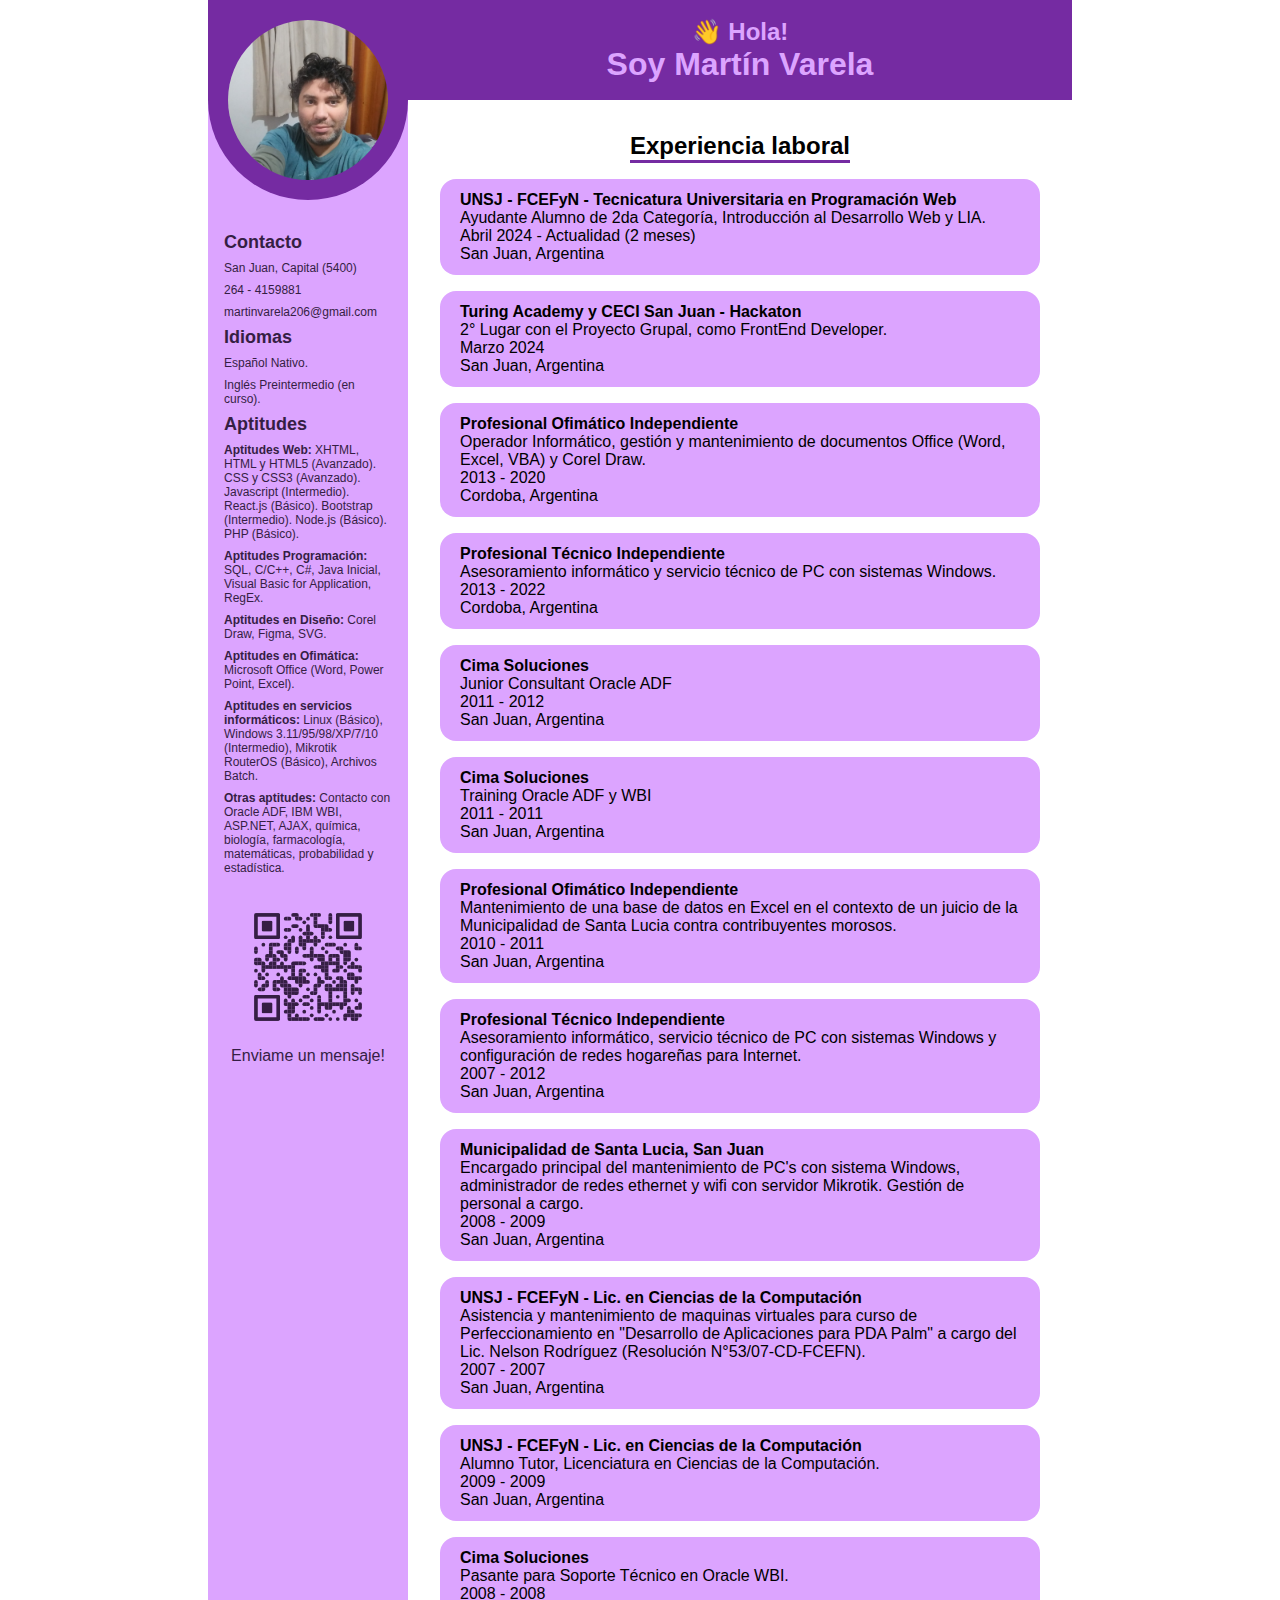
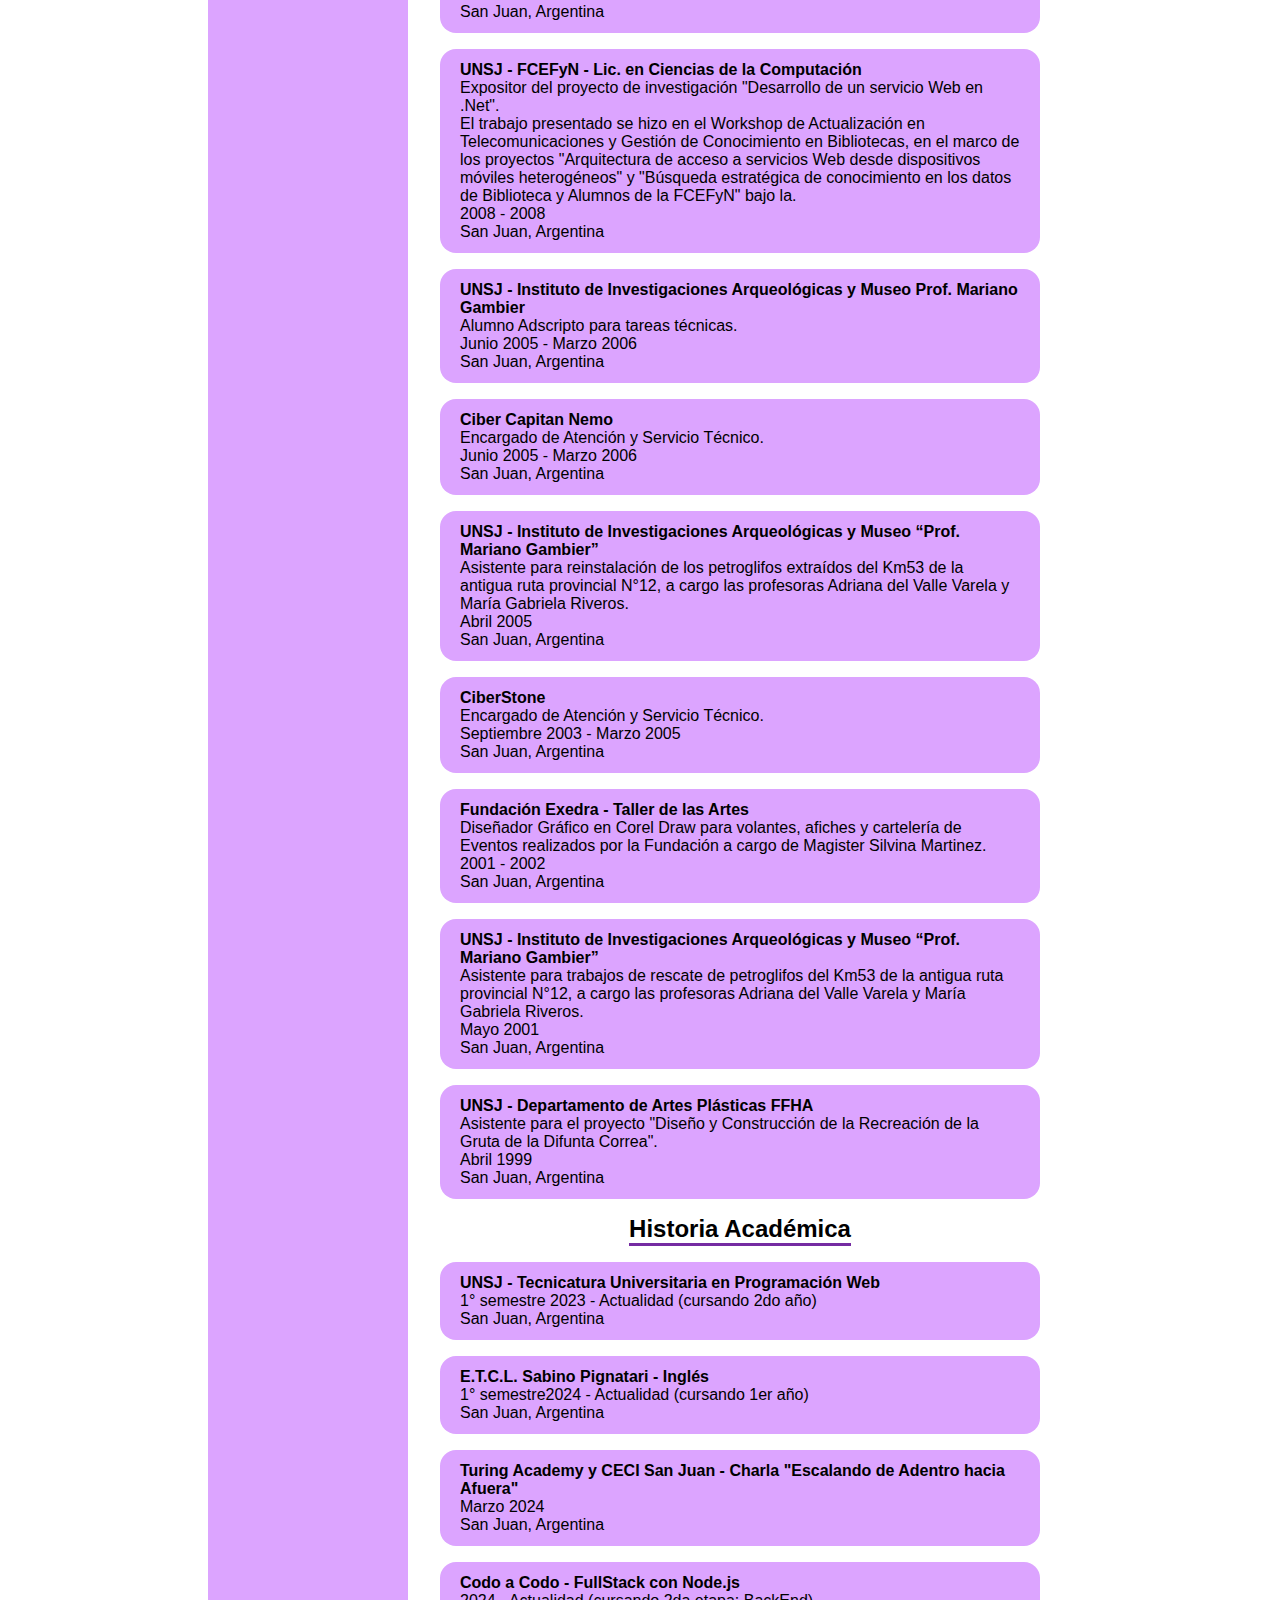
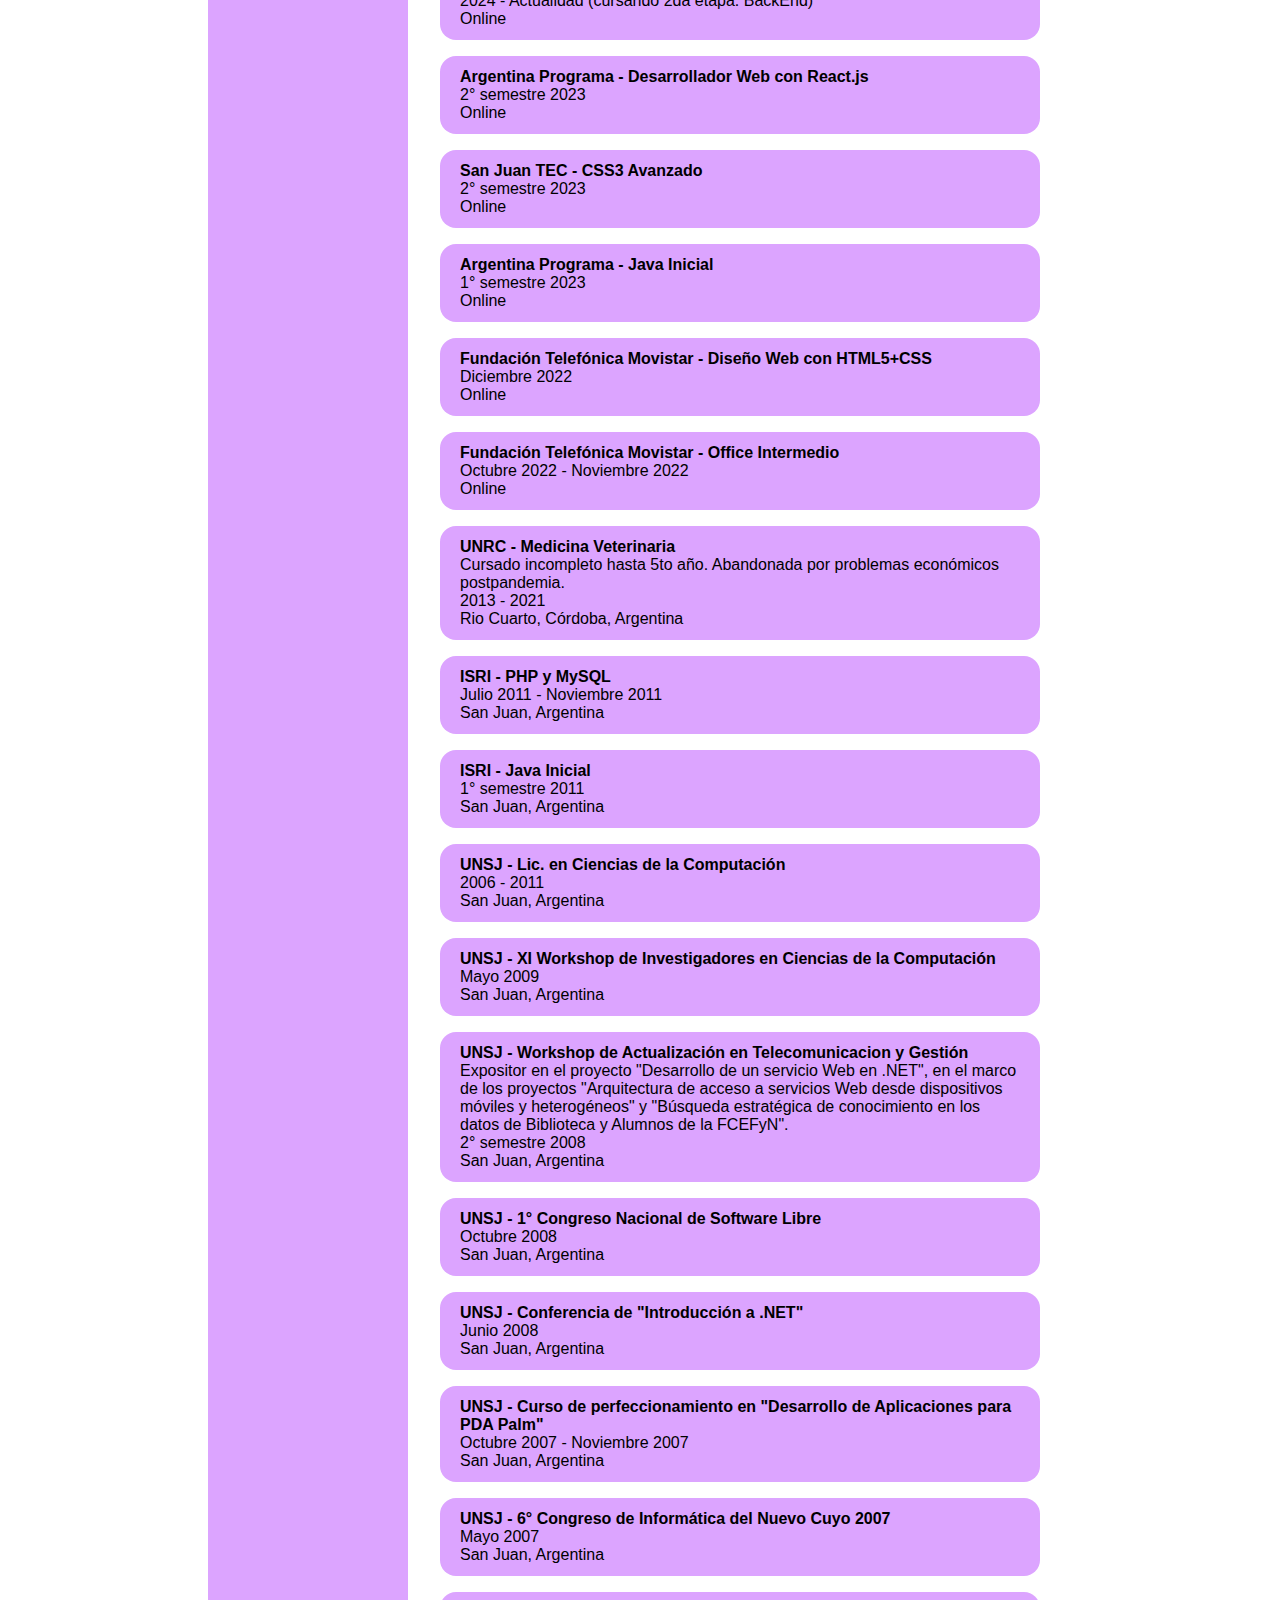
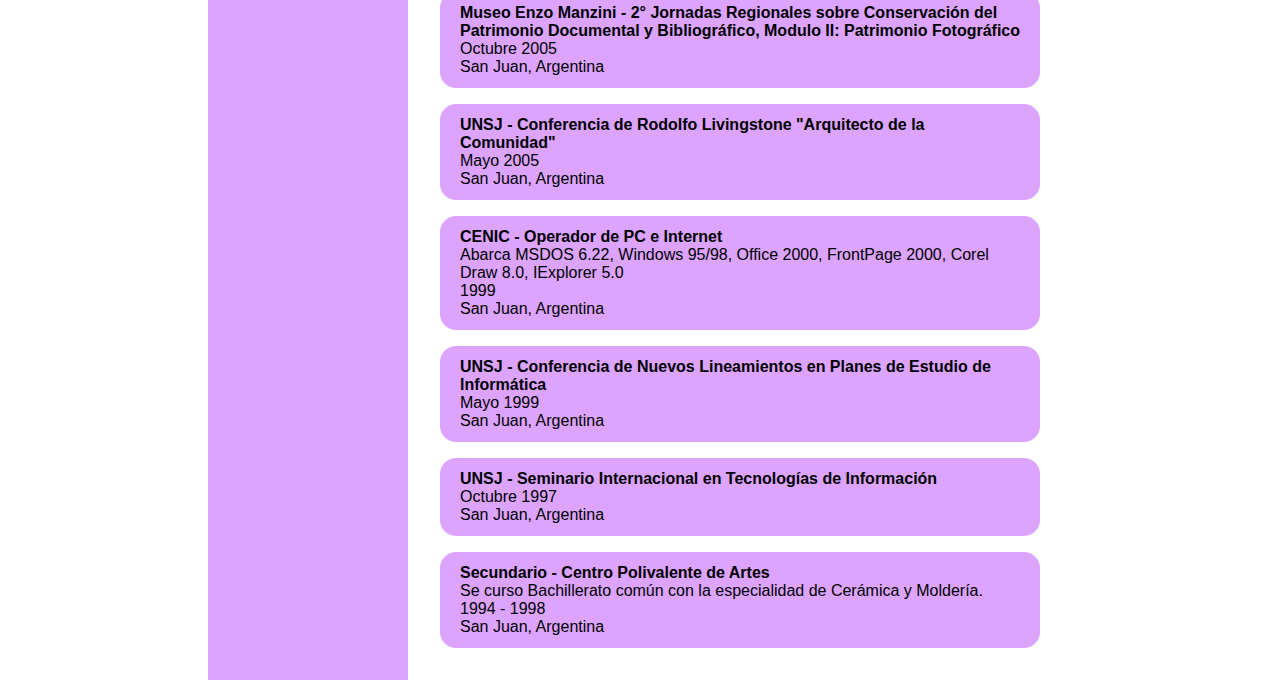
==== index.html @ 93963329 "CV 2024" ====
<!DOCTYPE html>
<html lang="en">
<head>
  <meta charset="UTF-8">
  <meta name="viewport" content="width=device-width, initial-scale=1.0">
  <title>Martín Varela - Desarrollador Web</title>
  <link rel="stylesheet" href="style.css">
</head>
<body>
  <div class="container">
  <aside>
    <div class="foto">
      <img src="./assets/foto.jpg" alt="">
    </div>
    <div class="info">
      <h5>Contacto</h5>
      <p>San Juan, Capital (5400)</p>
      <p>264 - 4159881</p>
      <p>martinvarela206@gmail.com</p>
      <h5>Idiomas</h5>
      <p>Español Nativo.</p>
      <p>Inglés Preintermedio (en curso).</p>
      <h5>Aptitudes</h5>
      <p><strong>Aptitudes Web:</strong> XHTML, HTML y HTML5 (Avanzado). CSS y CSS3 (Avanzado). Javascript (Intermedio). React.js (Básico). Bootstrap (Intermedio). Node.js (Básico). PHP (Básico).</p>
      <p><strong>Aptitudes Programación:</strong> SQL, C/C++, C#, Java Inicial, Visual Basic for Application, RegEx.</p>
      <p><strong>Aptitudes en Diseño:</strong> Corel Draw, Figma, SVG.</p>
      <p><strong>Aptitudes en Ofimática:</strong> Microsoft Office (Word, Power Point, Excel).</p>
      <p><strong>Aptitudes en servicios informáticos:</strong> Linux (Básico), Windows 3.11/95/98/XP/7/10 (Intermedio), Mikrotik RouterOS (Básico), Archivos Batch.</p>
      <p><strong>Otras aptitudes:</strong> Contacto con Oracle ADF, IBM WBI, ASP.NET, AJAX, química, biología, farmacología, matemáticas, probabilidad y estadística.</p>
    </div>
    <div class="qr">
      <a href="https://wa.me/5492644159881"><img src="./assets/QRwhatsapp.svg" alt="QR para whatsapp"></a>
      <p>Enviame un mensaje!</p>
    </div>
  </aside>
  <section>
    <header>
      <h2>👋 Hola!</h2>
      <h1>Soy Martín Varela</h1>
    </header>
    <main>
      <h3>Experiencia laboral</h3>
      <article>
        <h4>UNSJ - FCEFyN - Tecnicatura Universitaria en Programación Web</h4>
        <p class="cargo">Ayudante Alumno de 2da Categoría, Introducción al Desarrollo Web y LIA.</p>
        <p class="fecha">Abril 2024 - Actualidad (2 meses)</p>
        <p class="ubicacion">San Juan, Argentina</p>
      </article>
      <article>
        <h4>Turing Academy y CECI San Juan - Hackaton</h4>
        <p class="cargo">2° Lugar con el Proyecto Grupal, como FrontEnd Developer.</p>
        <p class="fecha">Marzo 2024</p>
        <p class="ubicacion">San Juan, Argentina</p>
      </article>
      <article>
        <h4>Profesional Ofimático Independiente</h4>
        <p class="cargo">Operador Informático, gestión y mantenimiento de documentos Office (Word, Excel, VBA) y Corel Draw.</p>
        <p class="fecha">2013 - 2020</p>
        <p class="ubicacion">Cordoba, Argentina</p>
      </article>
      <article>
        <h4>Profesional Técnico Independiente</h4>
        <p class="cargo">Asesoramiento informático y servicio técnico de PC con sistemas Windows.</p>
        <p class="fecha">2013 - 2022</p>
        <p class="ubicacion">Cordoba, Argentina</p>
      </article>
      <article>
        <h4>Cima Soluciones</h4>
        <p class="cargo">Junior Consultant Oracle ADF</p>
        <p class="fecha">2011 - 2012</p>
        <p class="ubicacion">San Juan, Argentina</p>
      </article>
      <article>
        <h4>Cima Soluciones</h4>
        <p class="cargo">Training Oracle ADF y WBI</p>
        <p class="fecha">2011 - 2011</p>
        <p class="ubicacion">San Juan, Argentina</p>
      </article>
      <article>
        <h4>Profesional Ofimático Independiente</h4>
        <p class="cargo">Mantenimiento de una base de datos en Excel en el contexto de un juicio de la Municipalidad de Santa Lucia contra contribuyentes morosos.</p>
        <p class="fecha">2010 - 2011</p>
        <p class="ubicacion">San Juan, Argentina</p>
      </article>
      <article>
        <h4>Profesional Técnico Independiente</h4>
        <p class="cargo">Asesoramiento informático, servicio técnico de PC con sistemas Windows y configuración de redes hogareñas para Internet.</p>
        <p class="fecha">2007 - 2012</p>
        <p class="ubicacion">San Juan, Argentina</p>
      </article>
      <article>
        <h4>Municipalidad de Santa Lucia, San Juan</h4>
        <p class="cargo">Encargado principal del mantenimiento de PC's con sistema Windows, administrador de redes ethernet y wifi con servidor Mikrotik. Gestión de personal a cargo.</p>
        <p class="fecha">2008 - 2009</p>
        <p class="ubicacion">San Juan, Argentina</p>
      </article>
      <article>
        <h4>UNSJ - FCEFyN - Lic. en Ciencias de la Computación</h4>
        <p class="cargo">Asistencia y mantenimiento de maquinas virtuales para curso de Perfeccionamiento en "Desarrollo de Aplicaciones para PDA Palm" a cargo del Lic. Nelson Rodríguez (Resolución N°53/07-CD-FCEFN).</p>
        <p class="fecha">2007 - 2007</p>
        <p class="ubicacion">San Juan, Argentina</p>
      </article>
      <article>
        <h4>UNSJ - FCEFyN - Lic. en Ciencias de la Computación</h4>
        <p class="cargo">Alumno Tutor, Licenciatura en Ciencias de la Computación.</p>
        <p class="fecha">2009 - 2009</p>
        <p class="ubicacion">San Juan, Argentina</p>
      </article>
      <article>
        <h4>Cima Soluciones</h4>
        <p class="cargo">Pasante para Soporte Técnico en Oracle WBI.</p>
        <p class="fecha">2008 - 2008</p>
        <p class="ubicacion">San Juan, Argentina</p>
      </article>
      <article>
        <h4>UNSJ - FCEFyN - Lic. en Ciencias de la Computación</h4>
        <p class="cargo">Expositor del proyecto de investigación "Desarrollo de un servicio Web en .Net".</p>
        <p class="detalle">El trabajo presentado se hizo en el Workshop de Actualización en Telecomunicaciones y Gestión de Conocimiento en Bibliotecas, en el marco de los proyectos "Arquitectura de acceso a servicios Web desde dispositivos móviles heterogéneos" y "Búsqueda estratégica de conocimiento en los datos de Biblioteca y Alumnos de la FCEFyN" bajo la.</p>
        <p class="fecha">2008 - 2008</p>
        <p class="ubicacion">San Juan, Argentina</p>
      </article>
      <article>
        <h4>UNSJ - Instituto de Investigaciones Arqueológicas y Museo Prof. Mariano Gambier</h4>
        <p class="cargo">Alumno Adscripto para tareas técnicas.</p>
        <p class="fecha">Junio 2005 - Marzo 2006</p>
        <p class="ubicacion">San Juan, Argentina</p>
      </article>
      <article>
        <h4>Ciber Capitan Nemo</h4>
        <p class="cargo">Encargado de Atención y Servicio Técnico.</p>
        <p class="fecha">Junio 2005 - Marzo 2006</p>
        <p class="ubicacion">San Juan, Argentina</p>
      </article>
      <article>
        <h4>UNSJ - Instituto de Investigaciones Arqueológicas y Museo “Prof. Mariano Gambier”</h4>
        <p class="cargo">Asistente para reinstalación de los petroglifos extraídos del Km53 de la antigua ruta provincial N°12, a cargo las profesoras Adriana del Valle Varela y María Gabriela Riveros.</p>
        <p class="fecha">Abril 2005</p>
        <p class="ubicacion">San Juan, Argentina</p>
      </article>
      <article>
        <h4>CiberStone</h4>
        <p class="cargo">Encargado de Atención y Servicio Técnico.</p>
        <p class="fecha">Septiembre 2003 - Marzo 2005</p>
        <p class="ubicacion">San Juan, Argentina</p>
      </article>
      <article>
        <h4>Fundación Exedra - Taller de las Artes</h4>
        <p class="cargo">Diseñador Gráfico en Corel Draw para volantes, afiches y cartelería de Eventos realizados por la Fundación a cargo de Magister Silvina Martinez.</p>
        <p class="fecha">2001 - 2002</p>
        <p class="ubicacion">San Juan, Argentina</p>
      </article>
      <article>
        <h4>UNSJ - Instituto de Investigaciones Arqueológicas y Museo “Prof. Mariano Gambier”</h4>
        <p class="cargo">Asistente para trabajos de rescate de petroglifos del Km53 de la antigua ruta provincial N°12, a cargo las profesoras Adriana del Valle Varela y María Gabriela Riveros.</p>
        <p class="fecha">Mayo 2001</p>
        <p class="ubicacion">San Juan, Argentina</p>
      </article>
      <article>
        <h4>UNSJ - Departamento de Artes Plásticas FFHA</h4>
        <p class="cargo">Asistente para el proyecto "Diseño y Construcción de la Recreación de la Gruta de la Difunta Correa".</p>
        <p class="fecha">Abril 1999</p>
        <p class="ubicacion">San Juan, Argentina</p>
      </article>
      <h3>Historia Académica</h3>
      <article>
        <h4>UNSJ - Tecnicatura Universitaria en Programación Web</h4>
        <p class="fecha">1° semestre 2023 - Actualidad (cursando 2do año)</p>
        <p class="ubicacion">San Juan, Argentina</p>
      </article>
      <article>
        <h4>E.T.C.L. Sabino Pignatari - Inglés</h4>
        <p class="fecha">1° semestre2024 - Actualidad (cursando 1er año)</p>
        <p class="ubicacion">San Juan, Argentina</p>
      </article>
      <article>
        <h4>Turing Academy y CECI San Juan - Charla "Escalando de Adentro hacia Afuera"</h4>
        <p class="fecha">Marzo 2024</p>
        <p class="ubicacion">San Juan, Argentina</p>
      </article>
      <article>
        <h4>Codo a Codo - FullStack con Node.js</h4>
        <p class="fecha">2024 - Actualidad (cursando 2da etapa: BackEnd)</p>
        <p class="ubicacion">Online</p>
      </article>
      <article>
        <h4>Argentina Programa - Desarrollador Web con React.js</h4>
        <p class="fecha">2° semestre 2023</p>
        <p class="ubicacion">Online</p>
      </article>
      <article>
        <h4>San Juan TEC - CSS3 Avanzado</h4>
        <p class="fecha">2° semestre 2023</p>
        <p class="ubicacion">Online</p>
      </article>
      <article>
        <h4>Argentina Programa - Java Inicial</h4>
        <p class="fecha">1° semestre 2023</p>
        <p class="ubicacion">Online</p>
      </article>
      <article>
        <h4>Fundación Telefónica Movistar - Diseño Web con HTML5+CSS</h4>
        <p class="fecha">Diciembre 2022</p>
        <p class="ubicacion">Online</p>
      </article>
      <article>
        <h4>Fundación Telefónica Movistar - Office Intermedio</h4>
        <p class="fecha">Octubre 2022 - Noviembre 2022</p>
        <p class="ubicacion">Online</p>
      </article>
      <article>
        <h4>UNRC - Medicina Veterinaria</h4>
        <p class="detalle">Cursado incompleto hasta 5to año. Abandonada por problemas económicos postpandemia.</p>
        <p class="fecha">2013 - 2021</p>
        <p class="ubicacion">Rio Cuarto, Córdoba, Argentina</p>
      </article>
      <article>
        <h4>ISRI - PHP y MySQL</h4>
        <p class="fecha">Julio 2011 - Noviembre 2011</p>
        <p class="ubicacion">San Juan, Argentina</p>
      </article>
      <article>
        <h4>ISRI - Java Inicial</h4>
        <p class="fecha">1° semestre 2011</p>
        <p class="ubicacion">San Juan, Argentina</p>
      </article>
      <article>
        <h4>UNSJ - Lic. en Ciencias de la Computación</h4>
        <p class="fecha">2006 - 2011</p>
        <p class="ubicacion">San Juan, Argentina</p>
      </article>
      <article>
        <h4>UNSJ - XI Workshop de Investigadores en Ciencias de la Computación</h4>
        <p class="fecha">Mayo 2009</p>
        <p class="ubicacion">San Juan, Argentina</p>
      </article>
      <article>
        <h4>UNSJ - Workshop de Actualización en Telecomunicacion y Gestión</h4>
        <p class="detalle">Expositor en el proyecto "Desarrollo de un servicio Web en .NET", en el marco de los proyectos "Arquitectura de acceso a servicios Web desde dispositivos móviles y heterogéneos" y "Búsqueda estratégica de conocimiento en los datos de Biblioteca y Alumnos de la FCEFyN".</p>
        <p class="fecha">2° semestre 2008</p>
        <p class="ubicacion">San Juan, Argentina</p>
      </article>
      <article>
        <h4>UNSJ - 1° Congreso Nacional de Software Libre</h4>
        <p class="fecha">Octubre 2008</p>
        <p class="ubicacion">San Juan, Argentina</p>
      </article>
      <article>
        <h4>UNSJ - Conferencia de "Introducción a .NET"</h4>
        <p class="fecha">Junio 2008</p>
        <p class="ubicacion">San Juan, Argentina</p>
      </article>
      <article>
        <h4>UNSJ - Curso de perfeccionamiento en "Desarrollo de Aplicaciones para PDA Palm"</h4>
        <p class="fecha">Octubre 2007 - Noviembre 2007</p>
        <p class="ubicacion">San Juan, Argentina</p>
      </article>
      <article>
        <h4>UNSJ - 6° Congreso de Informática del Nuevo Cuyo 2007</h4>
        <p class="fecha">Mayo 2007</p>
        <p class="ubicacion">San Juan, Argentina</p>
      </article>
      <article>
        <h4>Museo Enzo Manzini - 2° Jornadas Regionales sobre Conservación del Patrimonio Documental y Bibliográfico, Modulo II: Patrimonio Fotográfico</h4>
        <p class="fecha">Octubre 2005</p>
        <p class="ubicacion">San Juan, Argentina</p>
      </article>
      <article>
        <h4>UNSJ - Conferencia de Rodolfo Livingstone "Arquitecto de la Comunidad"</h4>
        <p class="fecha">Mayo 2005</p>
        <p class="ubicacion">San Juan, Argentina</p>
      </article>
      <article>
        <h4>CENIC - Operador de PC e Internet</h4>
        <p class="detalle">Abarca MSDOS 6.22, Windows 95/98, Office 2000, FrontPage 2000, Corel Draw 8.0, IExplorer 5.0</p>
        <p class="fecha">1999</p>
        <p class="ubicacion">San Juan, Argentina</p>
      </article>
      <article>
        <h4>UNSJ - Conferencia de Nuevos Lineamientos en Planes de Estudio de Informática</h4>
        <p class="fecha">Mayo 1999</p>
        <p class="ubicacion">San Juan, Argentina</p>
      </article>
      <article>
        <h4>UNSJ - Seminario Internacional en Tecnologías de Información</h4>
        <p class="fecha">Octubre 1997</p>
        <p class="ubicacion">San Juan, Argentina</p>
      </article>
      <article>
        <h4>Secundario - Centro Polivalente de Artes</h4>
        <p class="detalle">Se curso Bachillerato común con la especialidad de Cerámica y Moldería.</p>
        <p class="fecha">1994 - 1998</p>
        <p class="ubicacion">San Juan, Argentina</p>
      </article>
    </main>
  </section>
</div>
</body>
</html>
---- style.css ----
* {
  margin:0;
  padding:0;
  box-sizing: border-box;
  font-family: 'Segoe UI', Tahoma, Geneva, Verdana, sans-serif;
}

body{
  display:flex;
  align-items: center;
  justify-content: center;
}

header{
  background-color: #752BA2;
  height: 100px;
  display: flex;
  flex-direction: column;
  justify-content: center;
  align-items: center;
  color: #DCA4FF;
}

.container{
  display:flex;
}

.container>aside>.foto{
  display:flex;
  justify-content: center;
  align-items: center;
  height:200px;
  background-color: #752BA2;
  border-radius: 0 0 50% 50%;
}
.container>aside>.foto>img{
  width:160px;
  border-radius: 50%;
}

.container>aside{
  display:flex;
  flex-direction: column;
  gap:16px;
  background-color: #DCA4FF;
  color: #351E44;
  width:200px; 
}

.container>aside>.info{
  display:flex;
  flex-direction: column;
  gap:8px;
  padding: 16px;
}

.container>aside>.info>h5{
  font-weight: 700;
  font-size: 18px;
}

.container>aside>.info>p{
  font-size: 12px;
}

.container>aside>.qr{
  display:flex;
  flex-direction: column;
  gap:16px;
  justify-content: center;
  align-items: center;
}
.container>aside>.qr>a>img{
  width:120px;
}

.container>section>main{
  display:flex;
  flex-direction: column;
  align-items: center;
  gap:16px;
  padding: 32px;
  width: 100%;
}

.container>section>main>h3{
  font-weight: 700;
  font-size: 24px;
  border-bottom: solid 3px #752BA2;
}

.container>section>main>article{
  background-color: #DCA4FF;
  width: 600px;
  padding: 12px 20px;
  border-radius: 16px;
}

@media print {
  body {
    -webkit-print-color-adjust: exact; /* Safari */
    print-color-adjust: exact;         /* Firefox */
  }

  /* Asegúrate de definir los colores de fondo en esta sección */
  .container>section>main>article {
    background-color: #DCA4FF; /* Cambia a tu color de fondo deseado */
  }

  .container>aside{
    background-color: #DCA4FF;
    color: #351E44;
  }

  header{
    background-color: #752BA2;
    color: #DCA4FF;
  }

  .container>aside>.foto{
    background-color: #752BA2;
  }

  article{
    page-break-inside: avoid;
  }
}
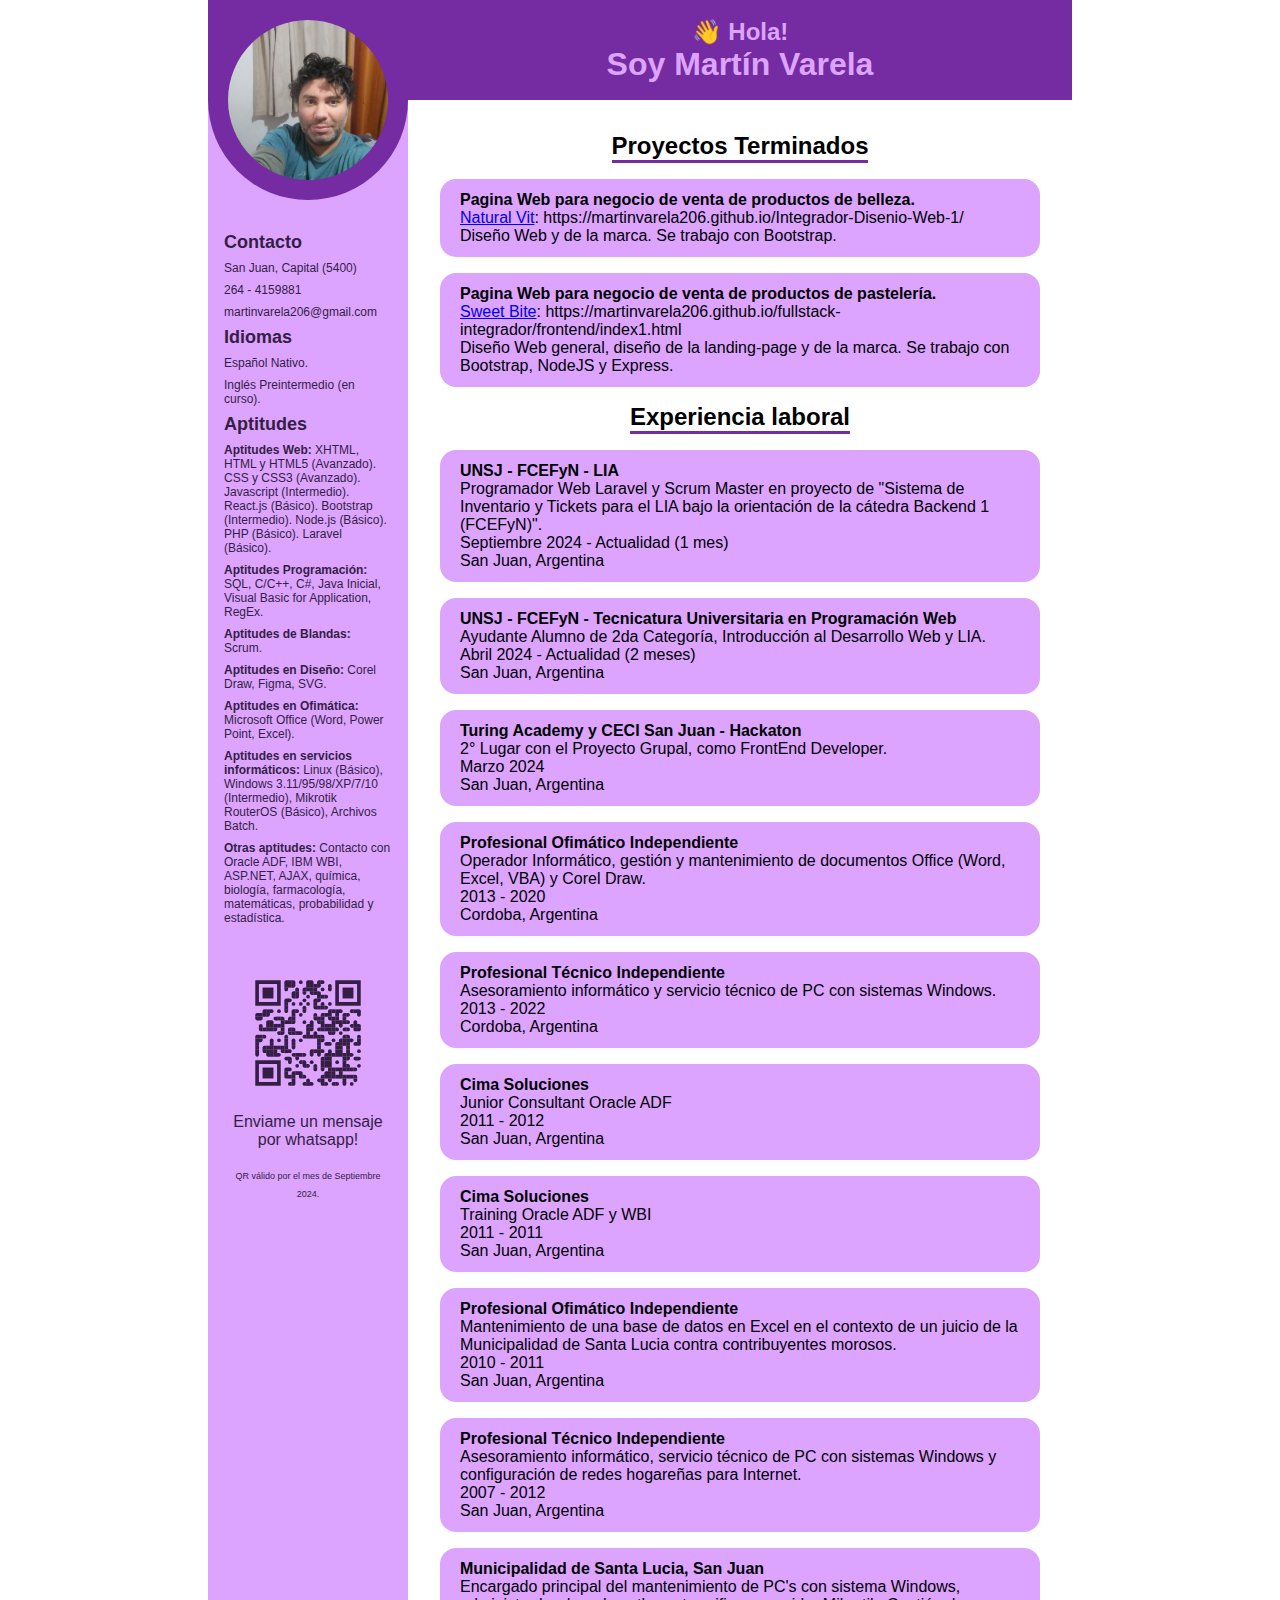
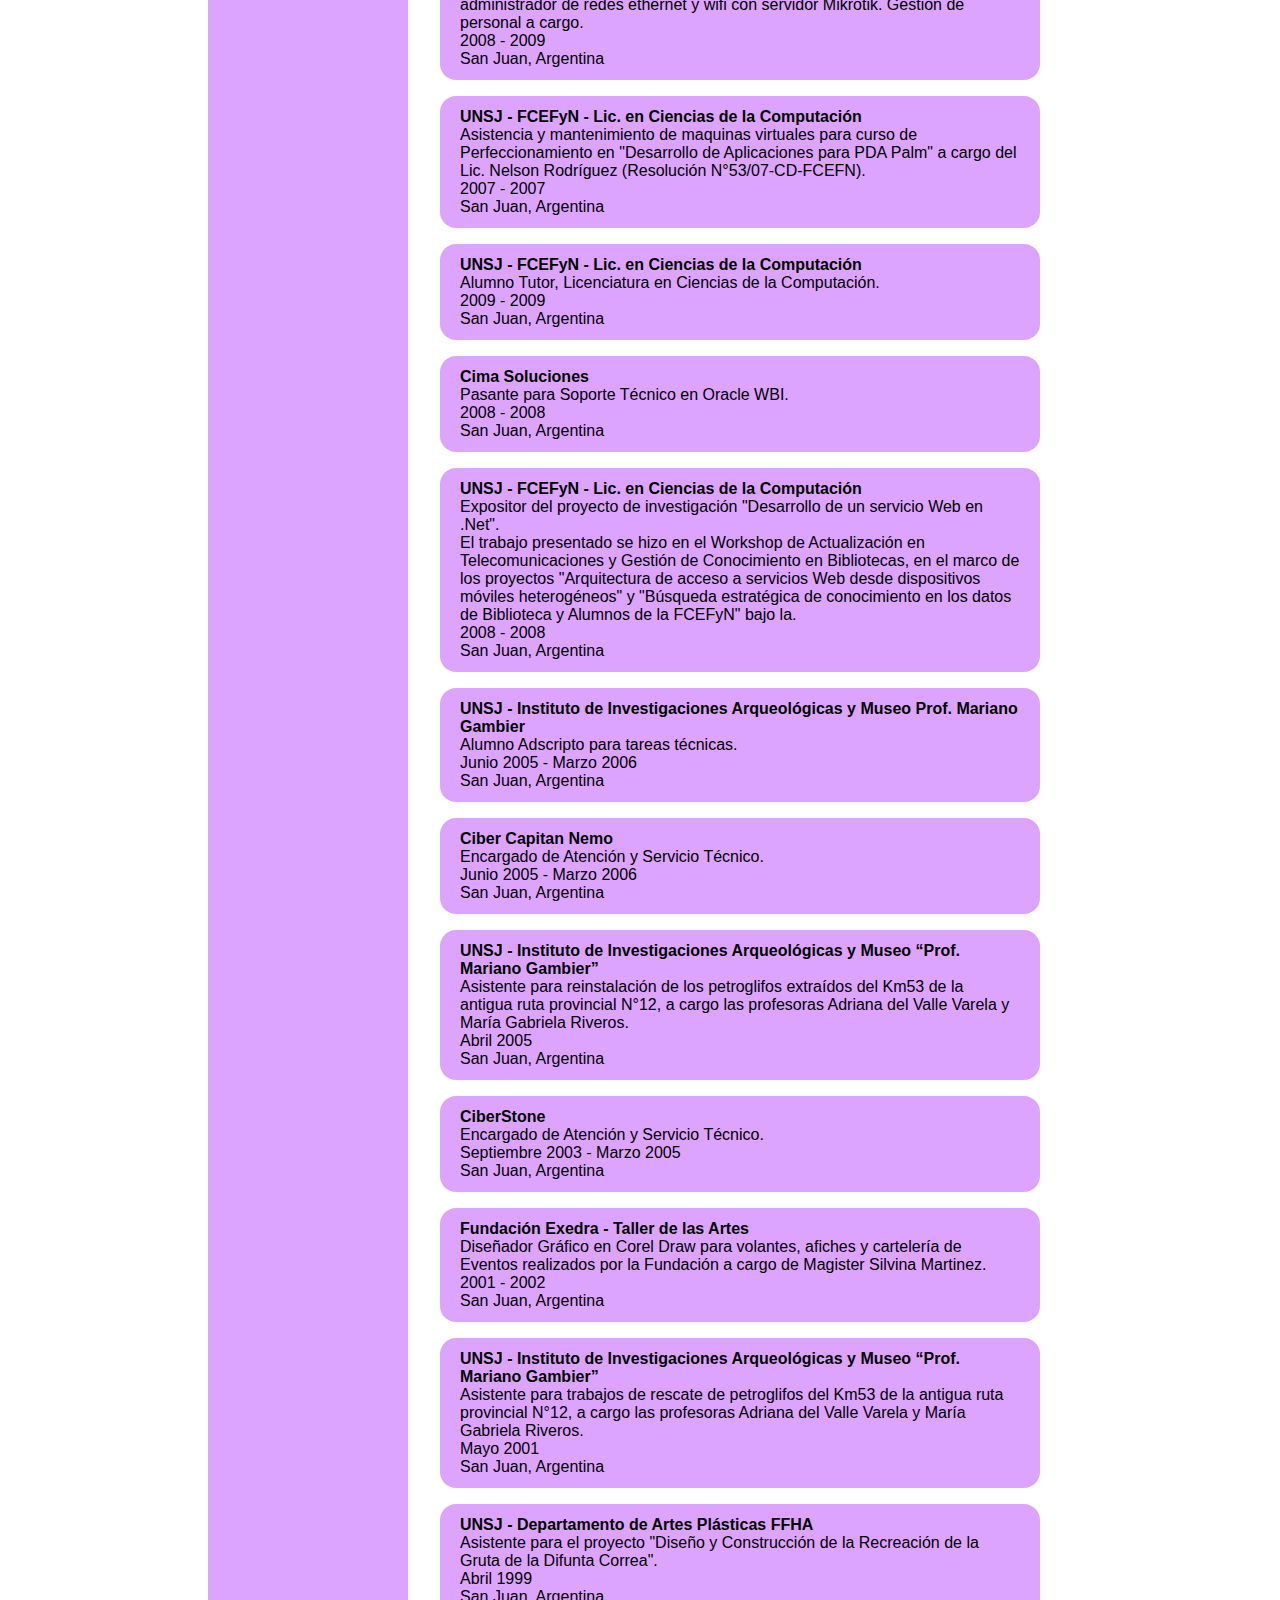
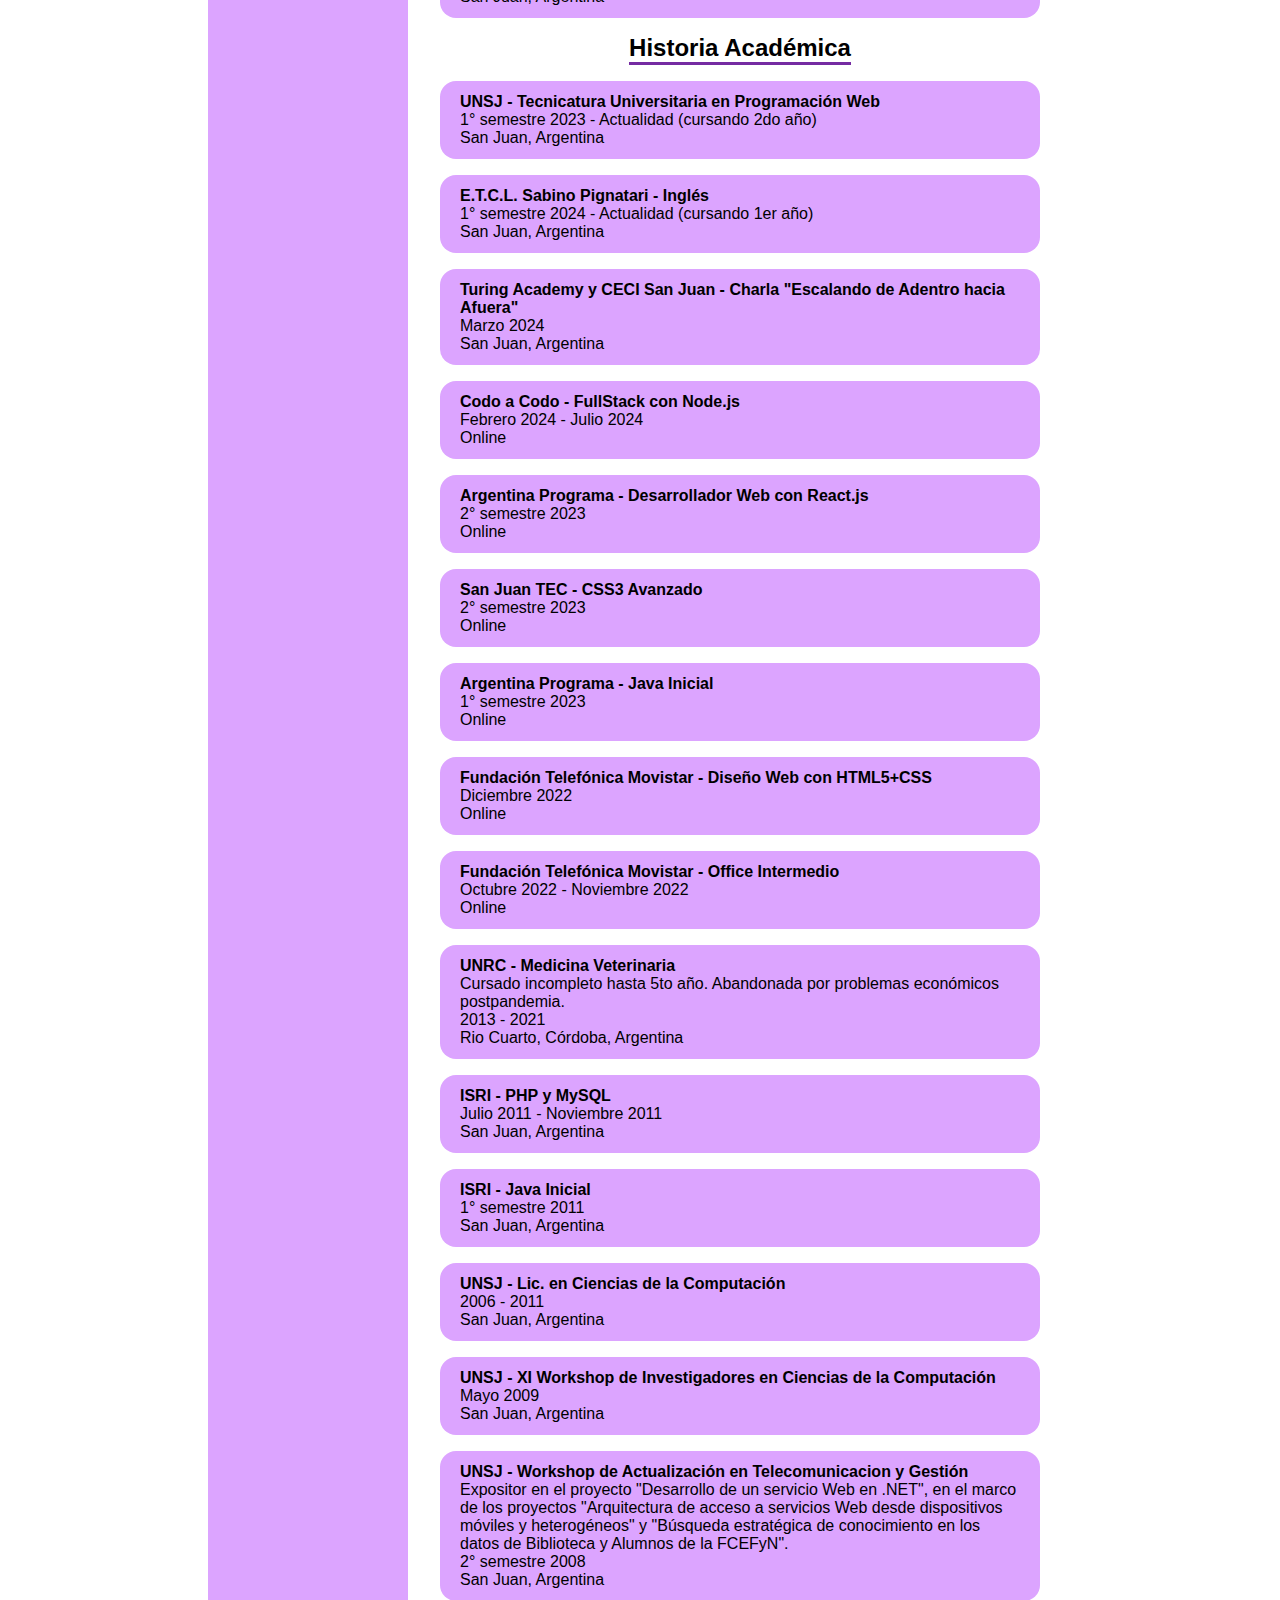
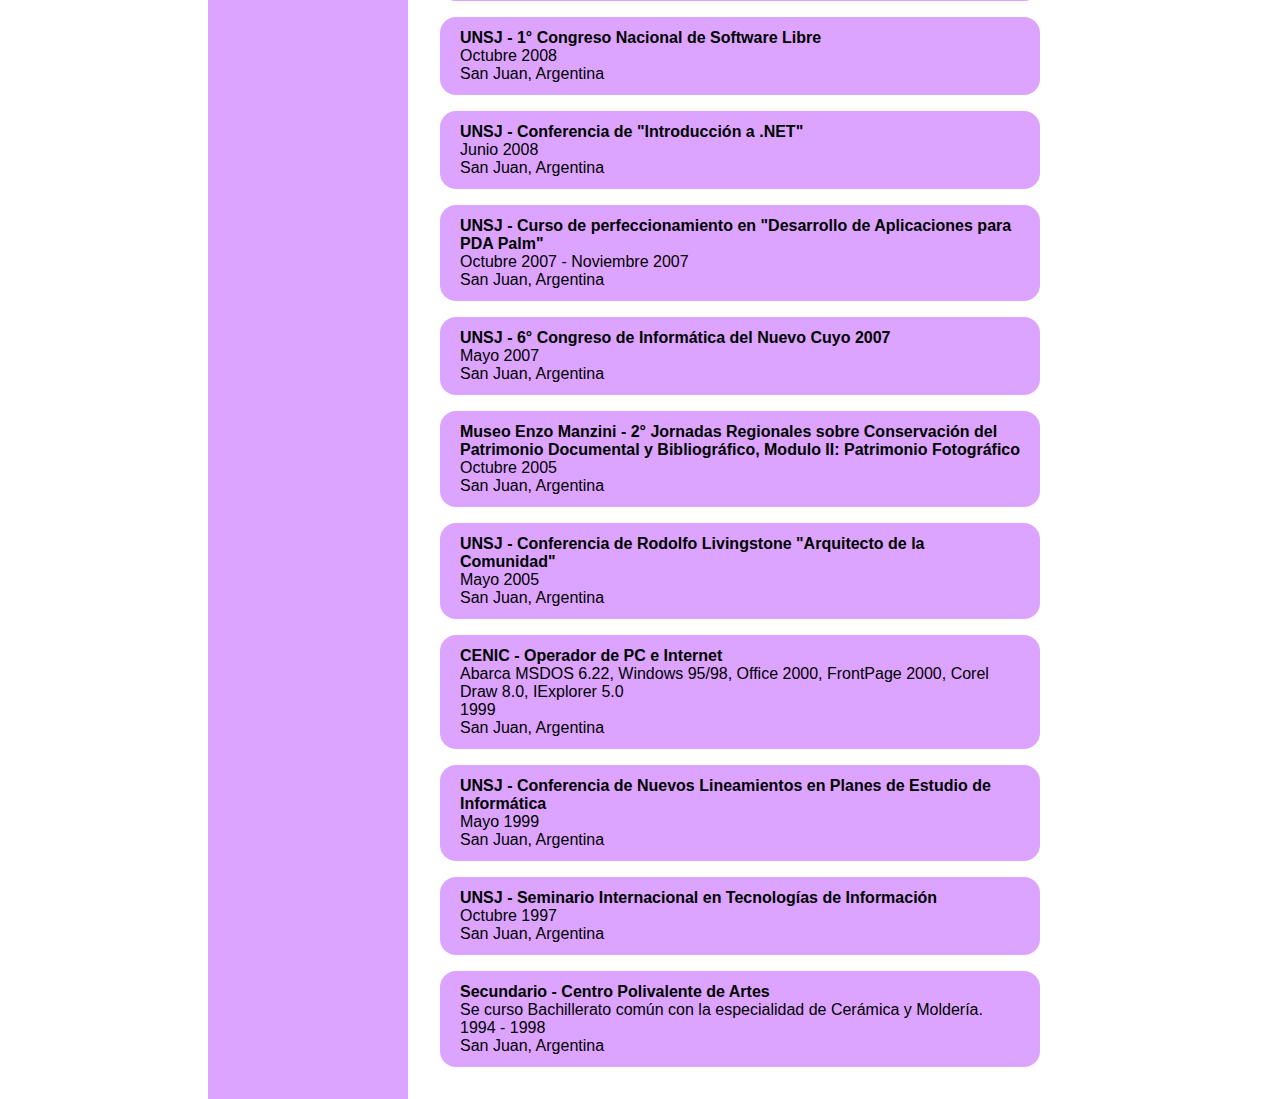
==== commit d9bb20fd: "Actualización 20240923" ====
--- a/index.html
+++ b/index.html
@@ -12,17 +12,24 @@
     <div class="foto">
       <img src="./assets/foto.jpg" alt="">
     </div>
+
+    <!-- INFORMACIÓN PERSONAL -->
+
     <div class="info">
       <h5>Contacto</h5>
       <p>San Juan, Capital (5400)</p>
       <p>264 - 4159881</p>
       <p>martinvarela206@gmail.com</p>
+
+      <!-- APTITUDES -->
+
       <h5>Idiomas</h5>
       <p>Español Nativo.</p>
       <p>Inglés Preintermedio (en curso).</p>
       <h5>Aptitudes</h5>
-      <p><strong>Aptitudes Web:</strong> XHTML, HTML y HTML5 (Avanzado). CSS y CSS3 (Avanzado). Javascript (Intermedio). React.js (Básico). Bootstrap (Intermedio). Node.js (Básico). PHP (Básico).</p>
+      <p><strong>Aptitudes Web:</strong> XHTML, HTML y HTML5 (Avanzado). CSS y CSS3 (Avanzado). Javascript (Intermedio). React.js (Básico). Bootstrap (Intermedio). Node.js (Básico). PHP (Básico). Laravel (Básico). </p>
       <p><strong>Aptitudes Programación:</strong> SQL, C/C++, C#, Java Inicial, Visual Basic for Application, RegEx.</p>
+      <p><strong>Aptitudes de Blandas:</strong> Scrum.</p>
       <p><strong>Aptitudes en Diseño:</strong> Corel Draw, Figma, SVG.</p>
       <p><strong>Aptitudes en Ofimática:</strong> Microsoft Office (Word, Power Point, Excel).</p>
       <p><strong>Aptitudes en servicios informáticos:</strong> Linux (Básico), Windows 3.11/95/98/XP/7/10 (Intermedio), Mikrotik RouterOS (Básico), Archivos Batch.</p>
@@ -30,7 +37,8 @@
     </div>
     <div class="qr">
       <a href="https://wa.me/5492644159881"><img src="./assets/QRwhatsapp.svg" alt="QR para whatsapp"></a>
-      <p>Enviame un mensaje!</p>
+      <p>Enviame un mensaje por whatsapp!</p>
+      <p><small>QR válido por el mes de Septiembre 2024.</small></p>
     </div>
   </aside>
   <section>
@@ -39,7 +47,26 @@
       <h1>Soy Martín Varela</h1>
     </header>
     <main>
+      <h3>Proyectos Terminados</h3>
+      <article>
+        <h4>Pagina Web para negocio de venta de productos de belleza.</h4>
+        <p><a href="https://martinvarela206.github.io/Integrador-Disenio-Web-1/">Natural Vit</a>: https://martinvarela206.github.io/Integrador-Disenio-Web-1/</p>
+        <p>Diseño Web y de la marca. Se trabajo con Bootstrap.</p>
+      </article>
+      <article>
+        <h4>Pagina Web para negocio de venta de productos de pastelería.</h4>
+        <p><a href="https://martinvarela206.github.io/fullstack-integrador/frontend/index1.html">Sweet Bite</a>: https://martinvarela206.github.io/fullstack-integrador/frontend/index1.html</p>
+        <p>Diseño Web general, diseño de la landing-page y de la marca. Se trabajo con Bootstrap, NodeJS y Express.</p>
+      </article>
+
+      <!-- EXPERIENCIA LABORAL -->
       <h3>Experiencia laboral</h3>
+      <article>
+        <h4>UNSJ - FCEFyN - LIA</h4>
+        <p class="cargo">Programador Web Laravel y Scrum Master en proyecto de "Sistema de Inventario y Tickets para el LIA bajo la orientación de la cátedra Backend 1 (FCEFyN)".</p>
+        <p class="fecha">Septiembre 2024 - Actualidad (1 mes)</p>
+        <p class="ubicacion">San Juan, Argentina</p>
+      </article>
       <article>
         <h4>UNSJ - FCEFyN - Tecnicatura Universitaria en Programación Web</h4>
         <p class="cargo">Ayudante Alumno de 2da Categoría, Introducción al Desarrollo Web y LIA.</p>
@@ -161,6 +188,8 @@
         <p class="fecha">Abril 1999</p>
         <p class="ubicacion">San Juan, Argentina</p>
       </article>
+
+      <!-- HISTORIA ACADEMICA -->
       <h3>Historia Académica</h3>
       <article>
         <h4>UNSJ - Tecnicatura Universitaria en Programación Web</h4>
@@ -169,7 +198,7 @@
       </article>
       <article>
         <h4>E.T.C.L. Sabino Pignatari - Inglés</h4>
-        <p class="fecha">1° semestre2024 - Actualidad (cursando 1er año)</p>
+        <p class="fecha">1° semestre 2024 - Actualidad (cursando 1er año)</p>
         <p class="ubicacion">San Juan, Argentina</p>
       </article>
       <article>
@@ -179,7 +208,7 @@
       </article>
       <article>
         <h4>Codo a Codo - FullStack con Node.js</h4>
-        <p class="fecha">2024 - Actualidad (cursando 2da etapa: BackEnd)</p>
+        <p class="fecha">Febrero 2024 - Julio 2024</p>
         <p class="ubicacion">Online</p>
       </article>
       <article>
--- a/style.css
+++ b/style.css
@@ -69,10 +69,20 @@
   gap:16px;
   justify-content: center;
   align-items: center;
+  padding: 16px;
 }
 .container>aside>.qr>a>img{
   width:120px;
 }
+
+.container>aside>.qr>p{
+  text-align: center;
+}
+
+.container>aside>.qr>p>small{
+  font-size: xx-small;
+}
+
 
 .container>section>main{
   display:flex;
@@ -124,4 +134,9 @@
   article{
     page-break-inside: avoid;
   }
+
+  .container > section > main > article {
+    width: 100%; /* Cambia a 100% para llenar el espacio disponible */
+    max-width: none; /* Elimina el límite máximo de ancho */
+  }
 }